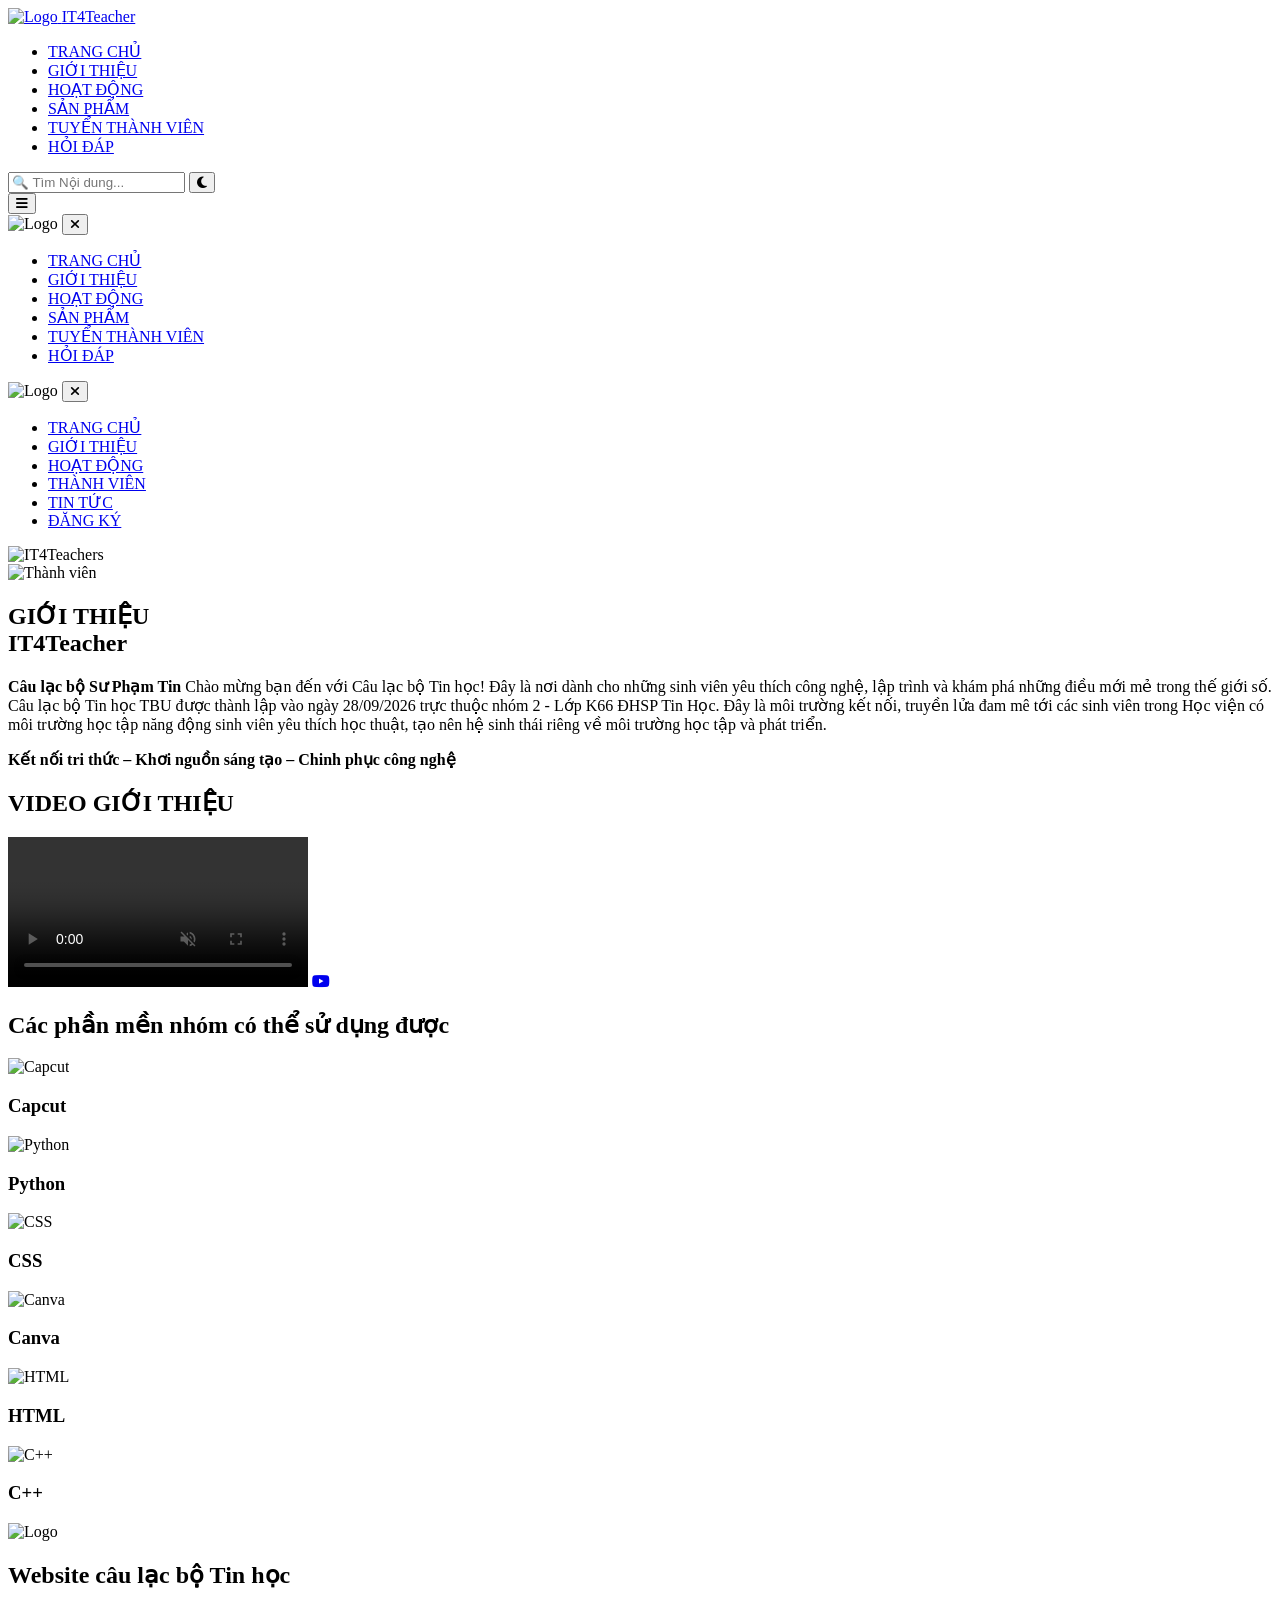
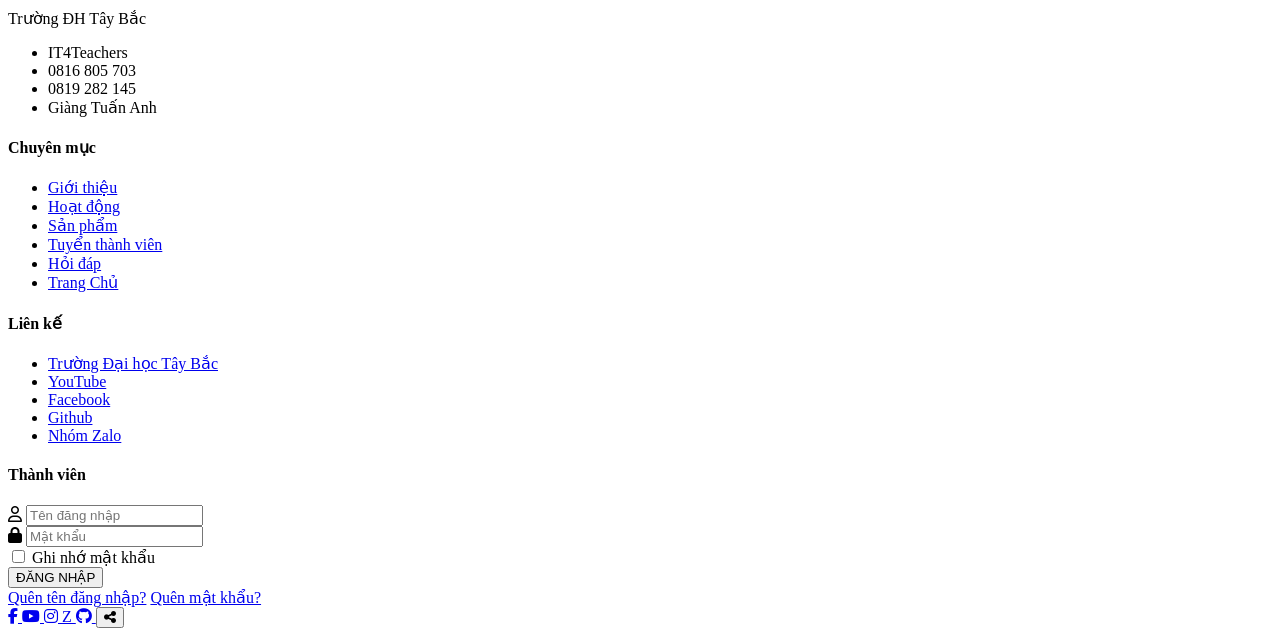
==== index.html @ 0e033ef2 "Add files via upload" ====
<!DOCTYPE html>
<html lang="vi">
  <head>
    <meta charset="UTF-8" />
    <meta name="viewport" content="width=device-width, initial-scale=1.0" />
    <title>IT4Teacher</title>
    <link
      rel="stylesheet"
      href="https://cdnjs.cloudflare.com/ajax/libs/font-awesome/6.4.0/css/all.min.css"
    />
    <link rel="icon" type="image/x-icon" href="fchoise.jpg">
    <link rel="stylesheet" href="styles.css" />
    <link rel="stylesheet" href="TrangChu.css"/>
    <link rel="stylesheet" href="foot.css"/>
    <link rel="stylesheet" href="search.css">
    <link rel="stylesheet" href="DoiMau.css">
  </head>
  <body>
    <div class="overlay" id="overlay" onclick="toggleMenu()"></div>
    <header class="navbar">
      <a href="index.html" class="nav-brand" id ="vtri">
        <img src="fchoise.jpg" alt="Logo" class="logo-img" />
        <span class="logo-text">IT4Teacher</span>
      </a>
      <ul class="nav-links">
        <li><a href="index.html">TRANG CHỦ</a></li>
        <li><a href="GioiThieu.html">GIỚI THIỆU</a></li>
        <li><a href="HoatDong.html">HOẠT ĐỘNG</a></li>
        <li><a href="SanPham.html">SẢN PHẨM</a></li>
        <li><a href="TuyenThanhVien.html">TUYỂN THÀNH VIÊN</a></li>
        <li><a href="HoiDap.html">HỎI ĐÁP</a></li>
      </ul>
      <div class="header-right">
        <input
            type="text"
            id="searchMember"
            placeholder="🔍 Tìm Nội dung...">

        <button id="themeToggle">
            <i class="fa-solid fa-moon"></i>
        </button>

      </div>
      <button class="menu-toggle" onclick="toggleMenu()" aria-label="Toggle navigation">
        <i class="fas fa-bars"></i>
      </button>
    </header>
    <aside class="mobile-menu" id="mobileMenu">
      <div class="mobile-menu-header">
        <img src="fchoise.jpg" alt="Logo" class="logo-img" />
        <button class="close-btn" onclick="toggleMenu()">
          <i class="fa-solid fa-xmark"></i>
        </button>
      </div>
      <ul class="mobile-nav-links">
        <li><a href="index.html" class="active">TRANG CHỦ</a></li>
        <li><a href="GioiThieu.html">GIỚI THIỆU</a></li>
        <li><a href="HoatDong.html">HOẠT ĐỘNG</a></li>
        <li><a href="SanPham.html">SẢN PHẨM</a></li>
        <li><a href="TuyenThanhVien.html">TUYỂN THÀNH VIÊN</a></li>
        <li><a href="HoiDap.html">HỎI ĐÁP</a></li>
      </ul>
    </aside>
    <aside class="mobile-menu" id="mobileMenu">
      <div class="mobile-menu-header">
        <img src="fchoise.jpg" alt="Logo" class="logo-img" />
        <button class="close-btn" onclick="toggleMenu()">
          <i class="fa-solid fa-xmark"></i>
        </button>
      </div>
      <ul class="mobile-nav-links">
        <li><a href="index.html" class="active">TRANG CHỦ</a></li>
        <li><a href="GioiThieu.html">GIỚI THIỆU</a></li>
        <li><a href="HoatDong.html">HOẠT ĐỘNG</a></li>
        <li><a href="ThanhVien.html">THÀNH VIÊN</a></li>
        <li><a href="TinTuc.html">TIN TỨC</a></li>
        <li><a href="DangKy.html">ĐĂNG KÝ</a></li>
      </ul>
    </aside>

    <section class="section about-section" id="gioiThieu">
      <div class="container about-container">
        <div class="about-images">
          <div class="img-large">
            <img
              src="htvpt.jpg"
              alt="IT4Teachers"
            />
          </div>
          <div class="img-small">
            <img
              src="anhnhom2.jpg"
              alt="Thành viên"
            />
          </div>
        </div>
        <div class="about-content">
          <h2 class="section-title text-left">
            GIỚI THIỆU<br /> IT4Teacher
          </h2>
          <p>
            <strong>Câu lạc bộ Sư Phạm Tin</strong> Chào mừng bạn đến với Câu lạc bộ Tin học! Đây là nơi dành cho những sinh viên 
            yêu thích công nghệ, lập trình và khám phá những điều mới mẻ trong thế giới số.
            Câu lạc bộ Tin học TBU được thành lập vào ngày 28/09/2026 trực thuộc nhóm 2 - Lớp K66 ĐHSP Tin Học.
            Đây là môi trường kết nối, truyền lửa đam mê tới các 
            sinh viên trong Học viện có môi trường học tập năng động sinh viên yêu thích
            học thuật, tạo nên hệ sinh thái riêng về môi trường học tập và phát triển.
          </p>
          <p class="slogan">
            <strong>Kết nối tri thức – Khơi nguồn sáng tạo – Chinh phục công nghệ</strong>
          </p>
        </div>
      </div>
    </section>
    <section class="section video-section" id="video">
      <div class="container">
        <h2 class="section-title center">VIDEO GIỚI THIỆU</h2>
        <div class="video-container">
          <video loop autoplay muted controls>
            <source src="VDN.mp4" type="video/mp4">
          </video>
          <a href="#" class="play-btn">
            <i class="fa-brands fa-youtube"></i>
          </a>
        </div>
      </div>
    </section>
    <section class="section team-section" id="phanMem">
      <div class="container">
        <h2 class="section-title center">
          Các phần mền nhóm có thể sử dụng được
        </h2>
        <div class="team-grid">
          <div class="team-card">
            <div class="team-icon">
              <img
                src="https://cdnv2.tgdd.vn/mwg-static/common/News/1570217/capcut-la-gi-huong-dan-cach-tai-va-su-dung-capcut-1.jpg"
                alt="Capcut"
              />
            </div>
            <h3>Capcut</h3>
          </div>
          <div class="team-card">
            <div class="team-icon">
              <img
                src="https://caodang.fpt.edu.vn/wp-content/uploads/2024/10/462547768_1248021756349032_5842914762294961870_n.png"
                alt="Python"
              />
            </div>
            <h3>Python</h3>
          </div>
          <div class="team-card">
            <div class="team-icon">
              <img
                src="https://cdn-icons-png.flaticon.com/512/1197/1197409.png"
                alt="CSS"
              />
            </div>
            <h3>CSS</h3>
          </div>
          <div class="team-card">
            <div class="team-icon">
              <img
                src="https://images-eds-ssl.xboxlive.com/image?url=4rt9.lXDC4H_93laV1_eHM0OYfiFeMI2p9MWie0CvL99U4GA1gf6_kayTt_kBblFwHwo8BW8JXlqfnYxKPmmBb8YkqrmoFjcMUJULGOJelBAsBew_8MiVtDkw16MOHEvwUiH7E1QjDHQxEjXm_q0iU9td7mK3MJ3WLcYut47sts-&format=source&h=102"
                alt="Canva"
              />
            </div>
            <h3>Canva</h3>
          </div>
          <div class="team-card">
            <div class="team-icon">
              <img
                src="https://cdn-icons-png.flaticon.com/512/1051/1051277.png"
                alt="HTML"
              />
            </div>
            <h3>HTML</h3>
          </div>
          <div class="team-card">
            <div class="team-icon">
              <img
                src="https://cdn-icons-png.flaticon.com/512/6132/6132222.png"
                alt="C++"
              />
            </div>
            <h3>C++</h3>
          </div>
        </div>
      </div>
    </section>
    <footer class="footer" id="footer">
      <div class="container">
        <div class="footer-top">
          <div class="footer-col brand-col">
            <div class="footer-logo">
              <img src="fchoise.jpg" alt="Logo" class="logo-img" />
              <div class="logo-text">
                <h2>Website câu lạc bộ Tin học</h2>
                <p>Trường ĐH Tây Bắc</p>
              </div>
            </div>
            <ul class="contact-list">
              <li>IT4Teachers</li>
              <li>0816 805 703</li>
              <li>0819 282 145</li>
              <li>Giàng Tuấn Anh</li>
            </ul>
          </div>
          <div class="footer-col">
            <h4>Chuyên mục</h4>
            <ul>
              <li><a href="#">Giới thiệu</a></li>
              <li><a href="#">Hoạt động</a></li>
              <li><a href="#">Sản phẩm</a></li>
              <li><a href="#">Tuyển thành viên</a></li>
              <li><a href="#">Hỏi đáp</a></li>
              <li><a href="#">Trang Chủ</a></li>
            </ul>
          </div>
          <div class="footer-col">
            <h4>Liên kế</h4>
            <ul>
              <li><a href="https://utb.edu.vn/" target="_blank">Trường Đại học Tây Bắc</a></li>
              <li><a href="https://www.youtube.com/@IT4Teachers" target="_blank">YouTube</a></li>
              <li><a href="https://www.facebook.com/profile.php?id=61595303782713" target="_blank">Facebook</a></li>
              <li><a href="https://github.com/anhgtk66sptin-coder" target="_blank">Github</a></li>
              <li><a href="https://zalo.me/g/u2xyxccbri2n28fqqncn" target="_blank">Nhóm Zalo</a></li>
            </ul>
          </div>
          <div class="footer-col login-col">
            <h4>Thành viên</h4>
            <form class="login-form" action="#" method="POST">
              <div class="input-box">
                <i class="fa-regular fa-user"></i>
                <input type="text" placeholder="Tên đăng nhập" required />
              </div>
              <div class="input-box">
                <i class="fa-solid fa-lock"></i>
                <input type="password" placeholder="Mật khẩu" required />
              </div>
              <div class="remember-box">
                <label>
                  <input type="checkbox" /> Ghi nhớ mật khẩu
                </label>
              </div>
              <button type="submit" class="btn-login">ĐĂNG NHẬP</button>
              <div class="login-links">
                <a href="#">Quên tên đăng nhập?</a>
                <a href="#">Quên mật khẩu?</a>
              </div>
            </form>
          </div>
        </div>
      </div>
      <div class="share-menu">
        <a href="https://www.facebook.com/profile.php?id=61595303782713"  target="_blank" class="share-item facebook">
            <i class="fa-brands fa-facebook-f"></i>
        </a>
        <a href="https://www.youtube.com/@IT4Teachers"  target="_blank" class="share-item youtube">
            <i class="fa-brands fa-youtube"></i>
        </a>
        <a href="https://www.instagram.com/?hl=en"  target="_blank" class="share-item instagram">
            <i class="fa-brands fa-instagram"></i>
        </a>
        <a href="https://zalo.me/g/u2xyxccbri2n28fqqncn"  target="_blank" class="share-item zalo">
            Z
        </a>
        <a href="https://github.com/"  target="_blank" class="share-item github">
            <i class="fa-brands fa-github"></i>
        </a>
        <button class="share-button" id="shareButton">
            <i class="fa-solid fa-share-nodes"></i>
        </button>
      </div>
    </footer>
    <script src="script.js"></script>
    <script src="dieuhuong.js"></script>
    <script src="footer.js"></script>
    <script src="searchtt.js"></script>
    <script src="DoiDaoDienVaTimKiemThanhVien.js"></script>
  </body>
</html>
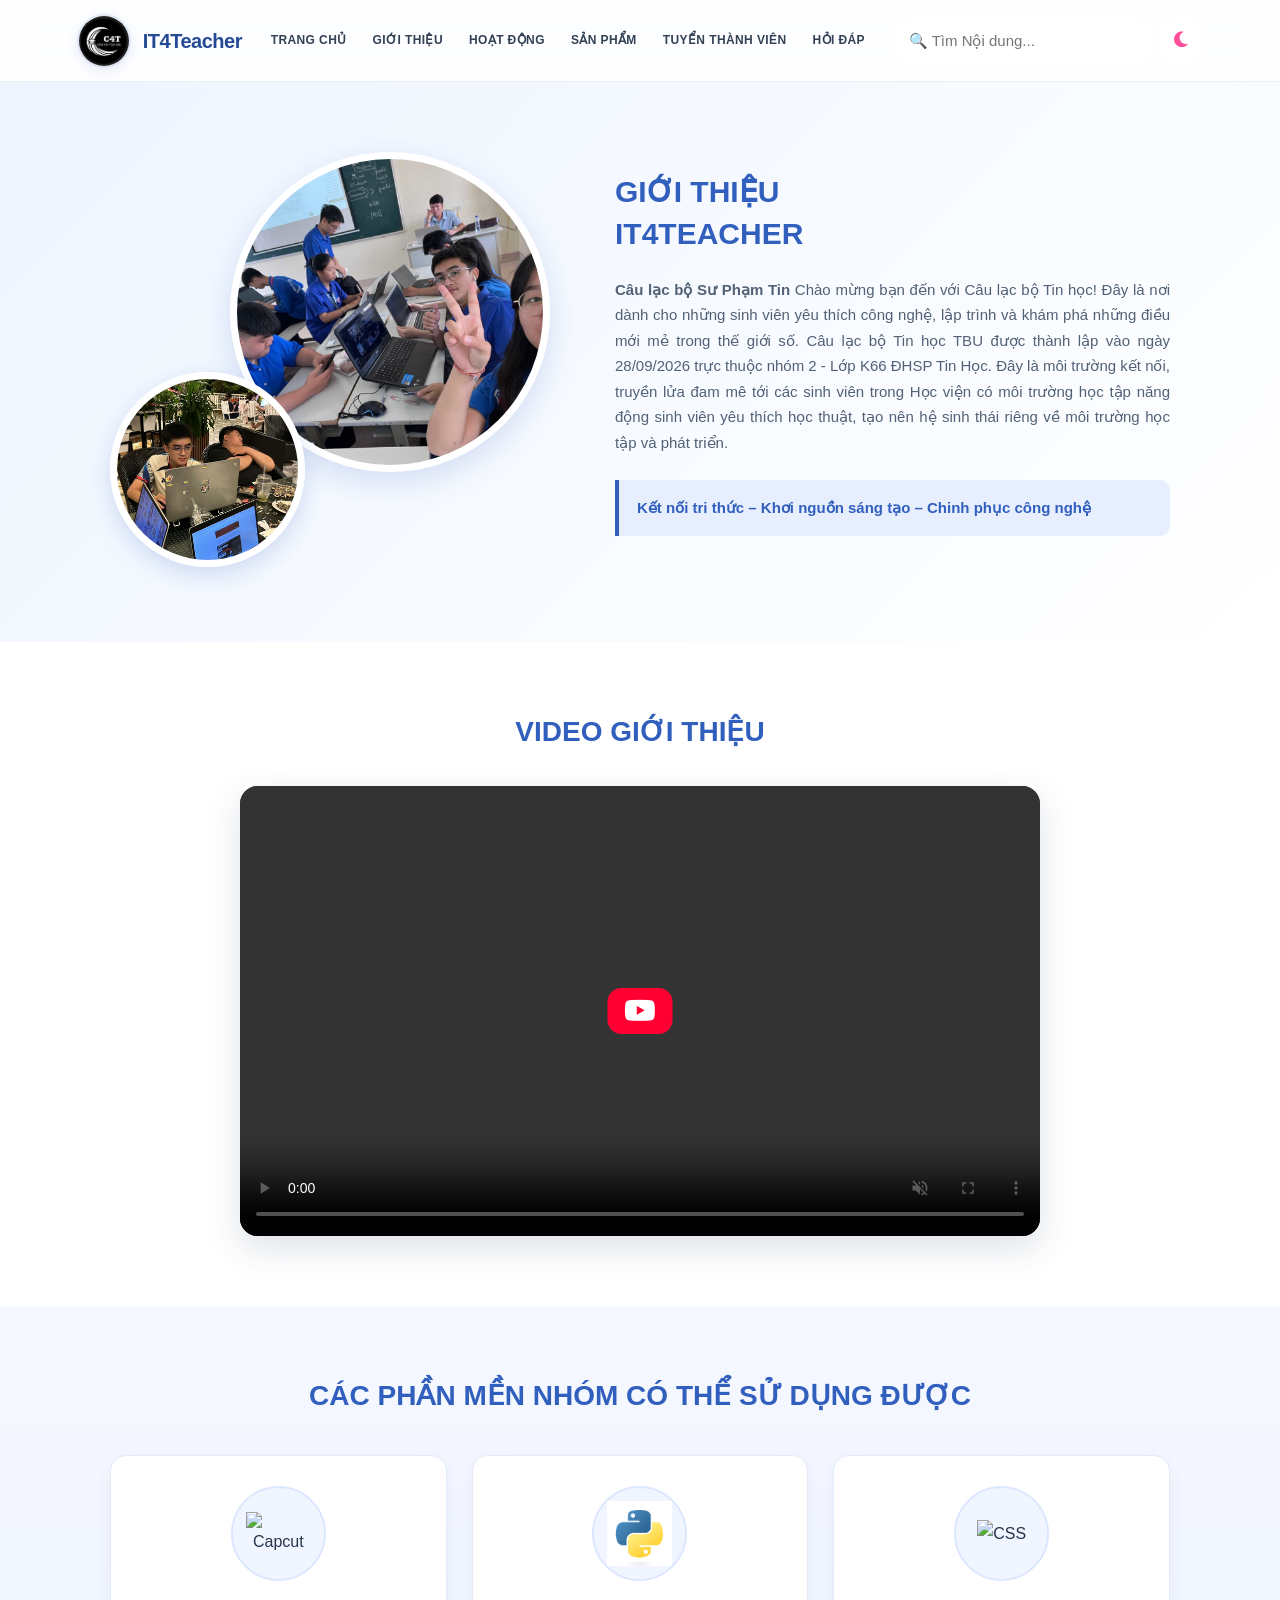
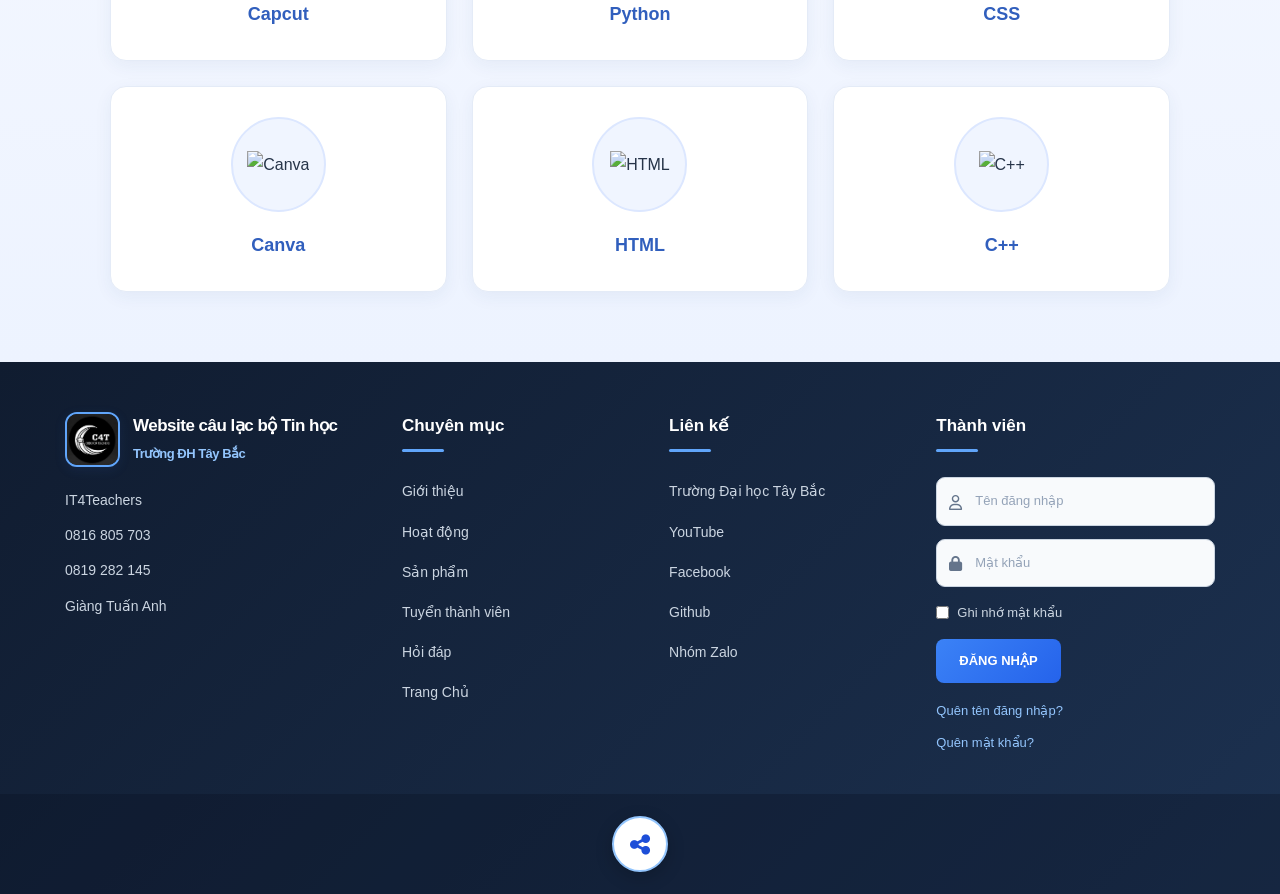
==== commit 62768769: "Thay đổi hình ảnh python vì nó bị lỗi khi đẩy lên" ====
--- a/index.html
+++ b/index.html
@@ -143,7 +143,7 @@
           <div class="team-card">
             <div class="team-icon">
               <img
-                src="https://caodang.fpt.edu.vn/wp-content/uploads/2024/10/462547768_1248021756349032_5842914762294961870_n.png"
+                src="python.png"
                 alt="Python"
               />
             </div>
@@ -279,4 +279,4 @@
     <script src="searchtt.js"></script>
     <script src="DoiDaoDienVaTimKiemThanhVien.js"></script>
   </body>
-</html>+</html>
--- a/styles.css
+++ b/styles.css
@@ -0,0 +1,664 @@
+:root {
+  --primary: #315fbd;
+  --primary-dark: #244a96;
+  --secondary: #7357e8;
+  --text: #243047;
+  --text-light: #64748b;
+  --white: #ffffff;
+  --border: #e2e8f0;
+  --shadow: 0 8px 30px rgba(37, 69, 120, 0.10);
+  --shadow-hover: 0 14px 35px rgba(49, 95, 189, 0.18);
+  --radius: 18px;
+  --transition: all 0.3s ease;
+}
+
+* {
+  box-sizing: border-box;
+  margin: 0;
+  padding: 0;
+}
+
+html {
+  scroll-behavior: smooth;
+  scroll-padding-top: 90px;
+}
+
+body {
+  font-family: Arial, Helvetica, sans-serif;
+  color: var(--text);
+  background: linear-gradient(
+    135deg,
+    #e3f5f3 0%,
+    #fbf8ff 48%,
+    #eaf1ff 100%
+  );
+  min-height: 100vh;
+  overflow-x: hidden;
+  padding-top: 82px;
+  line-height: 1.6;
+  -webkit-font-smoothing: antialiased;
+}
+
+a {
+  -webkit-tap-highlight-color: transparent;
+}
+
+button,
+input {
+  font: inherit;
+}
+
+button,
+a {
+  touch-action: manipulation;
+}
+
+img {
+  max-width: 100%;
+}
+.navbar {
+  display: flex;
+  justify-content: space-between;
+  align-items: center;
+  gap: 24px;
+  padding: 12px 6%;
+  min-height: 82px;
+
+  background: rgba(255, 255, 255, 0.82);
+  backdrop-filter: blur(16px);
+  -webkit-backdrop-filter: blur(16px);
+
+  position: fixed;
+  top: 0;
+  left: 0;
+  right: 0;
+  z-index: 1000;
+
+  border-bottom: 1px solid rgba(226, 232, 240, 0.65);
+  transition: var(--transition);
+}
+
+.navbar.scrolled {
+  min-height: 72px;
+  padding: 8px 6%;
+  background: rgba(255, 255, 255, 0.97);
+  box-shadow: 0 5px 25px rgba(30, 58, 100, 0.10);
+  border-bottom-color: transparent;
+}
+.nav-brand {
+  display: flex;
+  align-items: center;
+  gap: 12px;
+  flex-shrink: 0;
+  text-decoration: none;
+}
+
+#vtri {
+  margin-right: 0;
+}
+
+.logo-img {
+  display: block;
+  width: 54px;
+  height: 54px;
+  object-fit: cover;
+  border-radius: 50%;
+  border: 2px solid rgba(49, 95, 189, 0.15);
+  box-shadow: 0 3px 12px rgba(49, 95, 189, 0.12);
+  transition: var(--transition);
+}
+
+.nav-brand:hover .logo-img {
+  transform: rotate(-5deg) scale(1.05);
+  box-shadow: 0 5px 16px rgba(49, 95, 189, 0.22);
+}
+
+.logo-text {
+  color: var(--primary-dark);
+  font-size: 20px;
+  font-weight: 800;
+  letter-spacing: -0.5px;
+  white-space: nowrap;
+}
+.nav-links {
+  display: flex;
+  align-items: center;
+  justify-content: center;
+  gap: 26px;
+  list-style: none;
+}
+
+.nav-links a {
+  position: relative;
+  display: inline-block;
+  padding: 10px 0;
+
+  color: #334155;
+  text-decoration: none;
+  font-size: 12px;
+  font-weight: 700;
+  letter-spacing: 0.4px;
+  text-transform: uppercase;
+
+  transition: var(--transition);
+}
+
+.nav-links a::after {
+  content: "";
+  position: absolute;
+  left: 0;
+  bottom: 3px;
+  width: 0;
+  height: 2px;
+  border-radius: 5px;
+  background: var(--primary);
+  transition: width 0.3s ease;
+}
+
+.nav-links a:hover,
+.nav-links a.active {
+  color: var(--primary);
+}
+
+.nav-links a:hover::after,
+.nav-links a.active::after {
+  width: 100%;
+}
+.search-box {
+  display: flex;
+  align-items: center;
+  gap: 5px;
+  flex-shrink: 0;
+
+  padding: 6px 8px 6px 14px;
+  background: #f8fafc;
+  border: 1px solid #dce6f5;
+  border-radius: 30px;
+
+  transition: var(--transition);
+}
+
+.search-box:hover {
+  border-color: #a9c0eb;
+}
+
+.search-box:focus-within {
+  background: var(--white);
+  border-color: var(--primary);
+  box-shadow: 0 0 0 4px rgba(49, 95, 189, 0.10);
+}
+
+.search-input {
+  width: 125px;
+  min-width: 0;
+  padding: 4px 0;
+
+  border: none;
+  outline: none;
+  background: transparent;
+
+  color: var(--text);
+  font-size: 13px;
+}
+
+.search-input::placeholder {
+  color: #94a3b8;
+}
+
+.search-btn {
+  display: flex;
+  align-items: center;
+  justify-content: center;
+
+  width: 32px;
+  height: 32px;
+  border: none;
+  border-radius: 50%;
+
+  background: var(--primary);
+  color: var(--white);
+  cursor: pointer;
+  transition: var(--transition);
+}
+
+.search-btn:hover {
+  background: var(--primary-dark);
+  transform: scale(1.06);
+}
+
+.search-btn:focus-visible,
+.hamburger-btn:focus-visible,
+.close-btn:focus-visible {
+  outline: 3px solid rgba(49, 95, 189, 0.35);
+  outline-offset: 3px;
+}
+.hamburger-btn {
+  display: none;
+  align-items: center;
+  justify-content: center;
+
+  width: 44px;
+  height: 44px;
+  flex-shrink: 0;
+
+  border: 1px solid var(--border);
+  border-radius: 12px;
+  background: var(--white);
+  color: var(--primary-dark);
+
+  font-size: 23px;
+  cursor: pointer;
+  transition: var(--transition);
+}
+
+.hamburger-btn:hover {
+  background: #edf4ff;
+  border-color: #bfd1f3;
+}
+.overlay {
+  position: fixed;
+  inset: 0;
+  z-index: 1090;
+
+  background: rgba(15, 23, 42, 0.48);
+  backdrop-filter: blur(3px);
+
+  opacity: 0;
+  visibility: hidden;
+  pointer-events: none;
+  transition: var(--transition);
+}
+
+.overlay.active {
+  opacity: 1;
+  visibility: visible;
+  pointer-events: auto;
+}
+.mobile-menu {
+  position: fixed;
+  top: 0;
+  right: 0;
+  z-index: 1100;
+
+  width: min(320px, 85vw);
+  height: 100vh;
+  height: 100dvh;
+
+  display: flex;
+  flex-direction: column;
+
+  background: #ffffff;
+  box-shadow: -10px 0 35px rgba(15, 23, 42, 0.12);
+
+  transform: translateX(105%);
+  visibility: hidden;
+  transition:
+    transform 0.35s ease,
+    visibility 0.35s ease;
+}
+
+.mobile-menu.active {
+  transform: translateX(0);
+  visibility: visible;
+}
+
+.mobile-menu-header {
+  display: flex;
+  align-items: center;
+  justify-content: space-between;
+  gap: 12px;
+
+  padding: 22px 20px;
+  border-bottom: 1px solid var(--border);
+}
+
+.close-btn {
+  display: flex;
+  align-items: center;
+  justify-content: center;
+
+  width: 40px;
+  height: 40px;
+  border: none;
+  border-radius: 12px;
+
+  background: #f1f5f9;
+  color: var(--text);
+  font-size: 25px;
+  cursor: pointer;
+  transition: var(--transition);
+}
+
+.close-btn:hover {
+  background: #fee2e2;
+  color: #dc2626;
+  transform: rotate(90deg);
+}
+
+.mobile-nav-links {
+  width: 100%;
+  margin-top: 12px;
+  padding: 0 12px;
+  list-style: none;
+}
+
+.mobile-nav-links li a {
+  display: block;
+  margin-bottom: 5px;
+  padding: 14px 16px;
+
+  border-radius: 12px;
+  color: #475569;
+  text-decoration: none;
+  font-size: 13px;
+  font-weight: 700;
+  text-transform: uppercase;
+
+  transition: var(--transition);
+}
+
+.mobile-nav-links li a:hover,
+.mobile-nav-links li a.active {
+  background: linear-gradient(135deg, #315fbd, #527fe0);
+  color: #ffffff;
+  box-shadow: 0 5px 14px rgba(49, 95, 189, 0.20);
+}
+.hero {
+  display: flex;
+  align-items: center;
+  justify-content: space-between;
+  gap: 55px;
+
+  width: 100%;
+  max-width: 1240px;
+  min-height: 510px;
+  margin: 0 auto;
+  padding: 65px 6% 85px;
+}
+
+.hero-content {
+  flex: 1;
+  max-width: 620px;
+}
+
+.hero-title {
+  margin-bottom: 24px;
+
+  color: var(--primary);
+  font-size: clamp(36px, 4.5vw, 60px);
+  font-weight: 800;
+  line-height: 1.15;
+  letter-spacing: -1.8px;
+
+  overflow-wrap: anywhere;
+}
+
+.hero-desc {
+  max-width: 570px;
+  margin-bottom: 32px;
+
+  color: var(--text-light);
+  font-size: 16px;
+  line-height: 1.9;
+}
+
+.hero-buttons {
+  display: flex;
+  align-items: center;
+  flex-wrap: wrap;
+  gap: 14px;
+}
+.btn-primary {
+  display: inline-flex;
+  align-items: center;
+  justify-content: center;
+  gap: 8px;
+
+  min-height: 48px;
+  padding: 13px 27px;
+  border: 1px solid transparent;
+  border-radius: 30px;
+
+  background: linear-gradient(135deg, #7357e8, #315fbd);
+  color: #ffffff;
+  text-decoration: none;
+  text-align: center;
+  font-size: 14px;
+  font-weight: 700;
+
+  box-shadow: 0 7px 20px rgba(91, 79, 207, 0.25);
+  transition: var(--transition);
+}
+
+.btn-primary:hover {
+  transform: translateY(-3px);
+  box-shadow: 0 12px 25px rgba(91, 79, 207, 0.32);
+}
+
+.btn-primary:active {
+  transform: translateY(-1px);
+}
+.btn-secondary {
+  display: inline-flex;
+  align-items: center;
+  justify-content: center;
+
+  min-height: 48px;
+  padding: 12px 22px;
+  border: 1px solid #cbd9f2;
+  border-radius: 30px;
+
+  background: rgba(255, 255, 255, 0.55);
+  color: var(--primary);
+  text-decoration: none;
+  text-align: center;
+  font-size: 14px;
+  font-weight: 700;
+
+  transition: var(--transition);
+}
+
+.btn-secondary:hover {
+  background: #ffffff;
+  border-color: var(--primary);
+  transform: translateY(-3px);
+  box-shadow: var(--shadow);
+}
+a:focus-visible,
+button:focus-visible {
+  outline: 3px solid rgba(49, 95, 189, 0.4);
+  outline-offset: 4px;
+}
+
+::selection {
+  background: #315fbd;
+  color: #ffffff;
+}
+@media (max-width: 1100px) {
+  .navbar {
+    gap: 18px;
+    padding-right: 4%;
+    padding-left: 4%;
+  }
+
+  .nav-links {
+    gap: 17px;
+  }
+
+  .nav-links a {
+    font-size: 11px;
+  }
+
+  .search-input {
+    width: 95px;
+  }
+
+  .logo-text {
+    font-size: 18px;
+  }
+
+  .hero {
+    gap: 35px;
+  }
+}
+@media (max-width: 850px) {
+  body {
+    padding-top: 72px;
+  }
+
+  .navbar {
+    min-height: 72px;
+    padding: 10px 5%;
+    gap: 12px;
+  }
+
+  .navbar.scrolled {
+    min-height: 66px;
+    padding: 7px 5%;
+  }
+
+  .nav-links {
+    display: none;
+  }
+
+  .logo-img {
+    width: 46px;
+    height: 46px;
+  }
+
+  .logo-text {
+    font-size: 18px;
+  }
+
+  .search-box {
+    margin-left: auto;
+  }
+
+  .search-input {
+    width: clamp(65px, 15vw, 120px);
+  }
+
+  .hamburger-btn {
+    display: flex;
+  }
+
+  .hero {
+    flex-direction: column;
+    align-items: stretch;
+    justify-content: center;
+    gap: 30px;
+
+    min-height: auto;
+    padding: 55px 6% 65px;
+  }
+
+  .hero-content {
+    max-width: 100%;
+  }
+
+  .hero-title {
+    max-width: 650px;
+    font-size: clamp(34px, 7vw, 46px);
+    letter-spacing: -1px;
+  }
+
+  .hero-desc {
+    font-size: 15px;
+    line-height: 1.85;
+  }
+}
+@media (max-width: 480px) {
+  body {
+    padding-top: 66px;
+  }
+
+  .navbar {
+    min-height: 66px;
+    padding: 8px 4%;
+    gap: 8px;
+  }
+
+  .navbar.scrolled {
+    min-height: 62px;
+    padding: 6px 4%;
+  }
+
+  .nav-brand {
+    gap: 8px;
+  }
+
+  .logo-img {
+    width: 39px;
+    height: 39px;
+  }
+
+  .logo-text {
+    font-size: 15px;
+    letter-spacing: -0.4px;
+  }
+
+  .search-box {
+    gap: 2px;
+    padding: 3px 4px 3px 9px;
+  }
+
+  .search-input {
+    width: clamp(48px, 17vw, 75px);
+    font-size: 11px;
+  }
+
+  .search-btn {
+    width: 28px;
+    height: 28px;
+    font-size: 12px;
+  }
+
+  .hamburger-btn {
+    width: 37px;
+    height: 37px;
+    border-radius: 10px;
+    font-size: 21px;
+  }
+
+  .hero {
+    padding: 42px 5% 50px;
+    gap: 24px;
+  }
+
+  .hero-title {
+    margin-bottom: 17px;
+    font-size: clamp(30px, 8vw, 38px);
+    line-height: 1.2;
+  }
+
+  .hero-desc {
+    margin-bottom: 24px;
+    font-size: 14px;
+    line-height: 1.8;
+  }
+
+  .hero-buttons {
+    align-items: stretch;
+    gap: 10px;
+  }
+
+  .btn-primary,
+  .btn-secondary {
+    min-height: 44px;
+    padding: 11px 18px;
+    font-size: 13px;
+  }
+}
+@media (prefers-reduced-motion: reduce) {
+  html {
+    scroll-behavior: auto;
+  }
+
+  *,
+  *::before,
+  *::after {
+    animation-duration: 0.01ms !important;
+    animation-iteration-count: 1 !important;
+    transition-duration: 0.01ms !important;
+  }
+}
--- a/TrangChu.css
+++ b/TrangChu.css
@@ -0,0 +1,362 @@
+* {
+  box-sizing: border-box;
+  margin: 0;
+  padding: 0;
+  font-family: Arial, sans-serif;
+}
+body {
+  background: #f5f8ff;
+  color: #263449;
+  line-height: 1.7;
+}
+
+.container {
+  max-width: 1100px;
+  margin: 0 auto;
+  padding: 0 20px;
+}
+.section {
+  padding: 70px 0;
+}
+.section-title {
+  color: #315fbd;
+  font-size: 28px;
+  font-weight: 700;
+  margin-bottom: 35px;
+  text-transform: uppercase;
+  line-height: 1.4;
+}
+.section-title.center {
+  text-align: center;
+}
+.section-title.text-left {
+  text-align: left;
+}
+.about-section {
+  background: linear-gradient(135deg, #eef5ff, #ffffff);
+}
+.about-container {
+  display: flex;
+  align-items: center;
+  gap: 55px;
+}
+.about-images {
+  position: relative;
+  width: 450px;
+  height: 420px;
+  flex-shrink: 0;
+}
+.img-large {
+  position: absolute;
+  top: 0;
+  right: 10px;
+
+  width: 320px;
+  height: 320px;
+  border: 7px solid #ffffff;
+  border-radius: 50%;
+  overflow: hidden;
+
+  box-shadow: 0 10px 30px rgba(49, 95, 189, 0.18);
+}
+.img-small {
+  position: absolute;
+  bottom: 5px;
+  left: 0;
+  z-index: 2;
+
+  width: 195px;
+  height: 195px;
+  border: 7px solid #ffffff;
+  border-radius: 50%;
+  overflow: hidden;
+
+  box-shadow: 0 8px 25px rgba(49, 95, 189, 0.20);
+}
+.img-large img,
+.img-small img {
+  width: 100%;
+  height: 100%;
+  object-fit: cover;
+  display: block;
+  transition: transform 0.4s ease;
+}
+
+.img-large:hover img,
+.img-small:hover img {
+  transform: scale(1.06);
+}
+.about-content {
+  flex: 1;
+  min-width: 0;
+}
+
+.about-content .section-title {
+  margin-bottom: 22px;
+  font-size: 30px;
+}
+
+.about-content p {
+  margin-bottom: 18px;
+  color: #526176;
+  font-size: 15px;
+  text-align: justify;
+}
+
+.about-content .slogan {
+  margin-top: 25px;
+  padding: 15px 18px;
+
+  background: #e7efff;
+  border-left: 4px solid #315fbd;
+  border-radius: 0 10px 10px 0;
+
+  color: #315fbd;
+  font-size: 15px;
+  text-align: left;
+}
+.video-section {
+  background: #ffffff;
+}
+
+.video-container {
+  position: relative;
+  max-width: 800px;
+  margin: 0 auto;
+  aspect-ratio: 16 / 9;
+
+  overflow: hidden;
+  border-radius: 18px;
+  background: #172033;
+
+  box-shadow: 0 12px 35px rgba(31, 55, 95, 0.15);
+}
+
+.video-container video {
+  display: block;
+  width: 100%;
+  height: 100%;
+  object-fit: cover;
+}
+.play-btn {
+  position: absolute;
+  top: 50%;
+  left: 50%;
+  z-index: 2;
+  transform: translate(-50%, -50%);
+
+  display: flex;
+  align-items: center;
+  justify-content: center;
+
+  width: 65px;
+  height: 46px;
+  border-radius: 14px;
+
+  background: #ff0033;
+  color: #ffffff;
+  font-size: 28px;
+  text-decoration: none;
+
+  transition: transform 0.3s ease;
+}
+
+.play-btn:hover {
+  transform: translate(-50%, -50%) scale(1.12);
+}
+.team-section {
+  background: linear-gradient(180deg, #f5f8ff, #edf3ff);
+}
+
+.team-section .section-title {
+  max-width: 750px;
+  margin: 0 auto 40px;
+}
+.team-grid {
+  display: grid;
+  grid-template-columns: repeat(3, minmax(0, 1fr));
+  gap: 25px;
+}
+.team-card {
+  padding: 30px 20px;
+  text-align: center;
+
+  background: #ffffff;
+  border: 1px solid #e4ebf7;
+  border-radius: 16px;
+
+  box-shadow: 0 5px 18px rgba(39, 68, 112, 0.06);
+  transition: transform 0.3s ease, box-shadow 0.3s ease;
+}
+.team-card:hover {
+  transform: translateY(-7px);
+  box-shadow: 0 12px 28px rgba(49, 95, 189, 0.13);
+  border-color: #cbdaf7;
+}
+.team-icon {
+  display: flex;
+  align-items: center;
+  justify-content: center;
+
+  width: 95px;
+  height: 95px;
+  margin: 0 auto 18px;
+  padding: 13px;
+
+  background: #f0f5ff;
+  border: 2px solid #dce7ff;
+  border-radius: 50%;
+
+  transition: transform 0.3s ease;
+}
+.team-card:hover .team-icon {
+  transform: scale(1.06);
+}
+.team-icon img {
+  display: block;
+  max-width: 100%;
+  max-height: 100%;
+  object-fit: contain;
+}
+.team-card h3 {
+  color: #315fbd;
+  font-size: 18px;
+  font-weight: 700;
+}
+@media (max-width: 992px) {
+  .section {
+    padding: 55px 0;
+  }
+
+  .about-container {
+    gap: 30px;
+  }
+
+  .about-images {
+    width: 350px;
+    height: 350px;
+  }
+
+  .img-large {
+    width: 260px;
+    height: 260px;
+  }
+
+  .img-small {
+    width: 155px;
+    height: 155px;
+  }
+
+  .about-content .section-title {
+    font-size: 25px;
+  }
+
+  .team-grid {
+    grid-template-columns: repeat(2, minmax(0, 1fr));
+  }
+}
+@media (max-width: 600px) {
+  .section {
+    padding: 45px 0;
+  }
+
+  .container {
+    padding: 0 18px;
+  }
+
+  .section-title {
+    font-size: 22px;
+    margin-bottom: 28px;
+  }
+  .about-container {
+    flex-direction: column;
+    gap: 25px;
+  }
+
+  .about-images {
+    width: min(100%, 330px);
+    height: 300px;
+    margin: 0 auto;
+  }
+
+  .img-large {
+    width: 230px;
+    height: 230px;
+    right: 0;
+  }
+
+  .img-small {
+    width: 145px;
+    height: 145px;
+    bottom: 0;
+  }
+
+  .about-content .section-title {
+    font-size: 25px;
+    text-align: center;
+  }
+
+  .about-content p {
+    font-size: 14px;
+    text-align: left;
+  }
+
+  .about-content .slogan {
+    font-size: 14px;
+  }
+  .video-container {
+    border-radius: 12px;
+  }
+
+  .play-btn {
+    width: 52px;
+    height: 38px;
+    font-size: 23px;
+  }
+  .team-grid {
+    grid-template-columns: 1fr;
+    gap: 18px;
+  }
+
+  .team-card {
+    padding: 25px 18px;
+  }
+
+  .team-icon {
+    width: 85px;
+    height: 85px;
+  }
+}
+/* Mặc định ẩn nút Hamburger trên màn hình máy tính */
+.menu-toggle {
+  display: none;
+  background: none;
+  border: none;
+  font-size: 24px;
+  cursor: pointer;
+  color: #333;
+}
+
+/* Xử lý cho màn hình điện thoại / thu nhỏ (< 768px) */
+@media (max-width: 768px) {
+  .menu-toggle {
+    display: block; /* Hiện nút hamburger */
+  }
+
+  .nav-links {
+    display: none; /* Mặc định ẩn danh sách menu */
+    flex-direction: column;
+    position: absolute;
+    top: 60px;
+    left: 0;
+    width: 100%;
+    background-color: #ffffff;
+    box-shadow: 0 4px 6px rgba(0,0,0,0.1);
+    z-index: 1000;
+  }
+
+  /* Kích hoạt hiện menu khi nhấn nút */
+  .nav-links.active {
+    display: flex;
+  }
+}
--- a/foot.css
+++ b/foot.css
@@ -0,0 +1,399 @@
+.footer {
+  background: linear-gradient(135deg, #101c30, #1c3150);
+  color: #cbd5e1;
+  padding-top: 50px;
+  font-family: Arial, sans-serif;
+}
+
+.footer .container {
+  max-width: 1200px;
+  margin: 0 auto;
+  padding: 0 25px;
+}
+
+.footer-top {
+  display: grid;
+  grid-template-columns: 1.3fr 1fr 1fr 1.2fr;
+  gap: 35px;
+  padding-bottom: 35px;
+}
+.footer-logo {
+  display: flex;
+  align-items: center;
+  gap: 13px;
+  margin-bottom: 22px;
+}
+
+.footer .logo-img {
+  width: 55px;
+  height: 55px;
+  object-fit: cover;
+  border-radius: 12px;
+  border: 2px solid #60a5fa;
+  background: white;
+}
+
+.logo-text h2 {
+  color: #ffffff;
+  font-size: 17px;
+  font-weight: 700;
+  margin: 0;
+  line-height: 1.5;
+}
+
+.logo-text p {
+  color: #93c5fd;
+  font-size: 13px;
+  margin-top: 4px;
+}
+
+.contact-list,
+.footer-col ul {
+  list-style: none;
+  padding: 0;
+  margin: 0;
+}
+
+.contact-list li {
+  margin-bottom: 11px;
+  font-size: 14px;
+  line-height: 1.6;
+  color: #cbd5e1;
+}
+.footer-col h4 {
+  position: relative;
+  color: #ffffff;
+  font-size: 17px;
+  margin: 0 0 25px;
+  padding-bottom: 12px;
+  font-weight: 700;
+}
+
+.footer-col h4::after {
+  content: "";
+  position: absolute;
+  left: 0;
+  bottom: 0;
+  width: 42px;
+  height: 3px;
+  background: #60a5fa;
+  border-radius: 5px;
+}
+
+.footer-col ul li {
+  margin-bottom: 13px;
+}
+
+.footer-col ul li a {
+  display: inline-block;
+  color: #cbd5e1;
+  font-size: 14px;
+  line-height: 1.5;
+  text-decoration: none;
+  transition: color 0.25s, transform 0.25s;
+}
+
+.footer-col ul li a:hover {
+  color: #60a5fa;
+  transform: translateX(5px);
+}
+.login-form {
+  display: flex;
+  flex-direction: column;
+}
+
+.input-box {
+  position: relative;
+  margin-bottom: 13px;
+}
+
+.input-box i {
+  position: absolute;
+  left: 13px;
+  top: 50%;
+  transform: translateY(-50%);
+  color: #64748b;
+  font-size: 15px;
+  pointer-events: none;
+}
+
+.input-box input {
+  width: 100%;
+  box-sizing: border-box;
+  padding: 12px 12px 12px 38px;
+  color: #1e293b;
+  background: #f8fafc;
+  border: 1px solid #cbd5e1;
+  border-radius: 9px;
+  font-size: 13px;
+  outline: none;
+  transition: border-color 0.25s, box-shadow 0.25s;
+}
+
+.input-box input:focus {
+  border-color: #60a5fa;
+  box-shadow: 0 0 0 3px rgba(96, 165, 250, 0.2);
+  background: #ffffff;
+}
+
+.input-box input::placeholder {
+  color: #94a3b8;
+}
+
+.remember-box {
+  margin: 2px 0 15px;
+  font-size: 13px;
+  color: #cbd5e1;
+}
+
+.remember-box label {
+  display: flex;
+  align-items: center;
+  gap: 8px;
+  cursor: pointer;
+}
+
+.remember-box input {
+  accent-color: #3b82f6;
+  cursor: pointer;
+}
+
+.btn-login {
+  align-self: flex-start;
+  padding: 11px 23px;
+  margin-bottom: 17px;
+  color: #ffffff;
+  background: linear-gradient(135deg, #3b82f6, #2563eb);
+  border: none;
+  border-radius: 8px;
+  font-size: 13px;
+  font-weight: 700;
+  cursor: pointer;
+  transition: transform 0.25s, box-shadow 0.25s;
+}
+
+.btn-login:hover {
+  transform: translateY(-2px);
+  box-shadow: 0 6px 16px rgba(59, 130, 246, 0.3);
+}
+
+.login-links {
+  display: flex;
+  flex-direction: column;
+  gap: 10px;
+}
+
+.login-links a {
+  color: #93c5fd;
+  font-size: 13px;
+  text-decoration: none;
+}
+
+.login-links a:hover {
+  color: #ffffff;
+  text-decoration: underline;
+}
+.share-menu {
+  position: relative;
+  display: flex;
+  align-items: center;
+  justify-content: center;
+  width: 100%;
+  height: 100px;
+  margin-top: 5px;
+  background: rgba(7, 16, 31, 0.3);
+}
+
+.share-button,
+.share-item {
+  display: flex;
+  align-items: center;
+  justify-content: center;
+  border-radius: 50%;
+  text-decoration: none;
+  transition: transform 0.3s ease, background 0.3s ease;
+}
+
+.share-button {
+  position: relative;
+  z-index: 10;
+  width: 56px;
+  height: 56px;
+  border: 2px solid #93c5fd;
+  background: #ffffff;
+  color: #1d4ed8;
+  font-size: 23px;
+  cursor: pointer;
+  box-shadow: 0 5px 18px rgba(0, 0, 0, 0.2);
+}
+
+.share-button:hover {
+  transform: rotate(15deg) scale(1.08);
+  background: #dbeafe;
+}
+
+.share-item {
+  position: absolute;
+  z-index: 5;
+  width: 45px;
+  height: 45px;
+  color: #ffffff;
+  background: #ffffff;
+  font-size: 20px;
+  opacity: 0;
+  transform: scale(0);
+  pointer-events: none;
+  box-shadow: 0 4px 12px rgba(0, 0, 0, 0.2);
+}
+
+.share-menu.active .share-item {
+  opacity: 1;
+  transform: scale(1);
+  pointer-events: auto;
+}
+
+.share-menu.active .facebook {
+  transform: translateX(-135px) scale(1);
+  color: #1877f2;
+}
+
+.share-menu.active .youtube {
+  transform: translateX(-70px) scale(1);
+  color: #ff0000;
+}
+
+.share-menu.active .instagram {
+  transform: translateX(70px) scale(1);
+  color: #e1306c;
+}
+
+.share-menu.active .zalo {
+  transform: translateX(135px) scale(1);
+  color: #0068ff;
+  font-weight: 700;
+}
+
+.share-menu.active .github {
+  transform: translateY(-60px) scale(1);
+  color: #111827;
+}
+
+.share-item:hover {
+  background: #dbeafe;
+}
+.footer-bottom {
+  padding: 15px 0;
+  color: #e2e8f0;
+  background: #0b1424;
+  border-top: 1px solid rgba(148, 163, 184, 0.18);
+}
+
+.footer-bottom-inner {
+  display: flex;
+  align-items: center;
+  justify-content: space-between;
+  gap: 15px;
+  font-size: 13px;
+}
+
+.bottom-links a {
+  color: #93c5fd;
+  font-size: 13px;
+  font-weight: 600;
+  text-decoration: none;
+}
+
+.bottom-links a:hover {
+  color: #ffffff;
+}
+@media (max-width: 992px) {
+  .footer-top {
+    grid-template-columns: repeat(2, minmax(0, 1fr));
+    gap: 35px 28px;
+  }
+}
+@media (max-width: 576px) {
+  .footer {
+    padding-top: 35px;
+  }
+
+  .footer .container {
+    padding: 0 20px;
+  }
+
+  .footer-top {
+    grid-template-columns: minmax(0, 1fr);
+    gap: 30px;
+    padding-bottom: 25px;
+  }
+
+  .footer-col h4 {
+    margin-bottom: 20px;
+  }
+
+  .footer-bottom-inner {
+    flex-direction: column;
+    text-align: center;
+    gap: 10px;
+  }
+
+  .share-menu {
+    height: 90px;
+  }
+
+  .share-menu.active .facebook {
+    transform: translateX(-112px) scale(1);
+  }
+
+  .share-menu.active .youtube {
+    transform: translateX(-56px) scale(1);
+  }
+
+  .share-menu.active .instagram {
+    transform: translateX(56px) scale(1);
+  }
+
+  .share-menu.active .zalo {
+    transform: translateX(112px) scale(1);
+  }
+
+  .share-menu.active .github {
+    transform: translateY(-55px) scale(1);
+  }
+}
+@media (max-width: 768px) {
+  /* 1. Căn giữa toàn bộ thanh navbar và tự động xếp dòng gọn gàng */
+  .navbar {
+    display: flex;
+    flex-wrap: wrap;       /* Tự động xuống dòng nếu thiếu không hạn */
+    justify-content: center;/* Căn giữa tất cả thành phần theo chiều ngang */
+    align-items: center;   /* Căn giữa các thành phần theo chiều dọc */
+    gap: 10px;             /* Tạo khoảng cách đều giữa logo, ô tìm kiếm và các nút */
+    padding: 10px 15px;
+  }
+
+  /* 2. Căn giữa logo và tên thương hiệu */
+  .nav-brand {
+    display: flex;
+    align-items: center;
+    justify-content: center;
+  }
+
+  /* 3. Đưa khung tìm kiếm vào giữa màn hình */
+  .search-box,
+  .search-container {
+    width: 100%;
+    max-width: 280px;      /* Giới hạn độ rộng tối đa của ô tìm kiếm */
+    margin: 0 auto;        /* Căn giữa ô tìm kiếm */
+    display: flex;
+    justify-content: center;
+  }
+
+  /* 4. Căn chỉnh vị trí các nút bấm (Đổi màu theme, Nút Menu) */
+  .menu-toggle,
+  .theme-toggle {
+    display: flex;
+    align-items: center;
+    justify-content: center;
+  }
+}
--- a/search.css
+++ b/search.css
@@ -0,0 +1,31 @@
+.search-found {
+  animation: searchHighlight 2s ease;
+}
+#searchMember{
+
+    width:260px;
+
+    padding:10px 15px;
+
+    border:none;
+    border-radius:25px;
+
+    outline:none;
+
+    font-size:15px;
+
+}
+
+@keyframes searchHighlight {
+  0% {
+    box-shadow: 0 0 0 0 rgba(53, 99, 169, 0.8);
+  }
+
+  50% {
+    box-shadow: 0 0 0 15px rgba(53, 99, 169, 0.2);
+  }
+
+  100% {
+    box-shadow: 0 0 0 0 rgba(53, 99, 169, 0);
+  }
+}
--- a/DoiMau.css
+++ b/DoiMau.css
@@ -0,0 +1,45 @@
+#themeToggle {
+    width: 45px;
+    height: 45px;
+    border: none;
+    border-radius: 50%;
+    cursor: pointer;
+    font-size: 18px;
+    background: white;
+    color: #ff4f9a;
+    margin-left: 0;
+    margin-right: auto;
+}
+body.dark{
+
+    background:#fff9f6;
+    color:white;
+
+}
+
+body.dark header{
+
+    background:rgb(157, 155, 168);
+
+}
+
+body.dark .member-card{
+
+    background:rgb(215, 215, 245);
+    color:white;
+
+}
+
+body.dark #searchMember{
+
+    background:#0F172A;
+    color:white;
+
+}
+
+body.dark #themeToggle{
+
+    background:ghostwhite;
+    color:#FFD700;
+
+}
